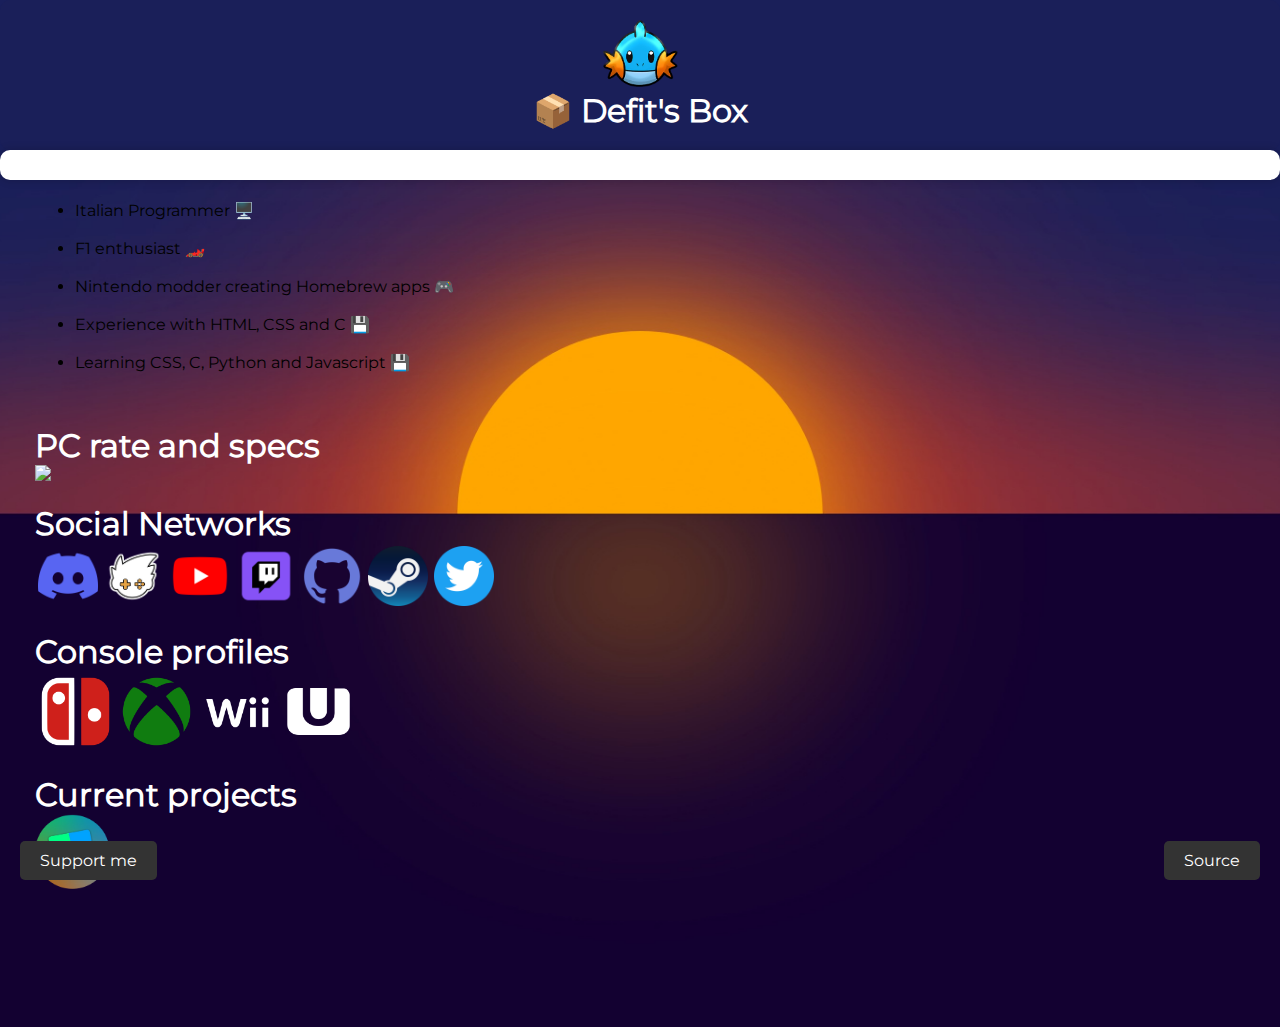
==== index.html @ 2e6d595e "Update index.html" ====
<!DOCTYPE html>
<html>
<head>
	<link rel="stylesheet" href="styles.css">	
    <meta name="viewport" content="width=device-width, initial-scale=1">
    <meta charset="UTF-8">
    <title>📦 Defit's Box</title>

    <a href="https://github.com/DefeatOf13/defeatof13.github.io" class="source-button">Source</a>
    	<a href="https://ko-fi.com/defeatOf13" class="support-button">Support me</a>
</head>

<body>
    <header>
        <img src="Icons/Mudkip_shuffle.png" alt="This image could not be loaded" width="75" height="50">
        <h1>📦 Defit's Box</h1>
    </header>

    <div class="container"> 
        <div class="main-content">

	<ul>
        <li>Italian Programmer 🖥️</li>
		<br>
        <li>F1 enthusiast 🏎️</li>
		<br>
        <li>Nintendo modder creating Homebrew apps 🎮</li>
		<br>
        <li>Experience with HTML, CSS and C 💾</li>
		<br>
        <li>Learning CSS, C, Python and Javascript 💾</li>
	</ul>
            
    <br>
    <br>
	<h1>PC rate and specs</h1>
		<a title="System requirements and Rate my PC tool - all at PCGameBenchmark" href="https://www.pcgamebenchmark.com/ratemypc?cpu=intel-core-i5-1035g1&memory=8gb&gpu=intel-uhd-graphics-730&platform=windows">
			<img src="https://www.pcgamebenchmark.com/signature/intel-core-i5-1035g1/8gb/intel-uhd-graphics-730/forum.png">
		</a>
    <br>		
    <br>

        <h1>Social Networks</h1>
            <div class="icon-container">
                <a href="https://discord.com/invite/6uARKq3JdY">
                <img src="Icons/Discord.png" class="hoverimage" alt="This image could not be loaded" width="60" height="35"vspace="3" hspace="3"/> </a>

		<a href="https://gbatemp.net/members/defeatof13.657198/">
                <img src="Icons/GBATemp.png" class="hoverimage" alt="This image could not be loaded" width="60" height="35"vspace="3" hspace="3"/> </a>

                <a href="https://www.youtube.com/channel/UCTif_vsSKr1_II2sc-q54lg">
                <img src="Icons/Youtube.png" class="hoverimage" alt="This image could not be loaded" width="60" height="35" vspace="3" hspace="3"/> </a>

                <a href="https://www.twitch.tv/defeatof13">
                <img src="Icons/Twitch.png" class="hoverimage" alt="This image could not be loaded" width="60" height="35" vspace="3" hspace="3"/> </a>

                <a href="https://github.com/DefeatOf13">
                <img src="Icons/Github.png" class="hoverimage" alt="This image could not be loaded" width="60" height="35" vspace="3" hspace="3"/> </a>

                <a href="https://steamcommunity.com/id/DefeatOf13/">
                <img src="Icons/Steam.png" class="hoverimage" alt="This image could not be loaded" width="60" height="35" vspace="3" hspace="3"/> </a>

                <a href="https://twitter.com/DefeatOf13">
                <img src="Icons/Twitter.png" class="hoverimage" alt="This image could not be loaded" width="60" height="35" vspace="3" hspace="3"/> </a>
            </div>


    <br>

        <h1>Console profiles</h1>
            <div class="icon-container">
                <a href="FriendCodes/NintendoSwitch.txt"> <img src="Icons/NintendoSwitch.png" class="hoverimage" alt="This image could not be loaded" width="75" height="50" vspace="3" hspace="3"/> </a> 
                <a href="https://account.xbox.com/it-IT/Profile?xr=mebarnav"> <img src="Icons/Xbox.png" class="hoverimage" alt="This image could not be loaded" width="75" height="50" vspace="3" hspace="3"/> </a>
                <a href="https://tag.rc24.xyz/user/756883005376823296"> <img src="Icons/Wii.png" class="hoverimage" alt="This image could not be loaded" width="75" height="50" vspace="3" hspace="3"/> </a>
                <a href="Friend_codes/NintendoNetwork.txt"> <img src="Icons/NNID.png" class="hoverimage" alt="This image could not be loaded" width="75" height="50" vspace="3" hspace="3"/> </a>
            </div>

    <br>

        <h1>Current projects</h1>
            <div class="icon-container">
                <a href="https://nsc.ftolnks.xyz/"> <img src="Icons/NSC.png" class="hoverimage" alt="This image could not be loaded" width="75" height="50" vspace=”3″ hspace=”3″></a>
            </div>
    <br>
    <br>
    <br>
    <br>
    <br>
    <br>

</body>
</html>
---- styles.css ----
@font-face {
    font-family: 'Montserrat';
    src: url('Fonts/Montserrat-VariableFont_wght.ttf') format('truetype');
    font-weight: normal;
    font-style: normal;
}

header {
    background-color: #333;
    color: #ffffff;
    padding: 20px 0;
    text-align: center;
    border-radius: 10px;
    max-width: 100%;
    height: auto;
    transition: transform .2s;
    background-size: cover;
    background-color: #1a1f59;
}
p {
    color: #ffffff;
    font-size: 18px;
    border-radius: 50%;
    text-align: left;
    
}

body {
    font-family: 'Montserrat', Arial, sans-serif;
    background-color: #313131;
    margin: 0;
    padding: 0;
    background-size: cover;
    background-position: center;
    background-image: url(Wallpaper/Sunset.png);
}

.source-button {
    position: fixed;
    bottom: 20px;
    right: 20px;
    background-color: #333;
    color: #fff;
    padding: 10px 20px;
    border-radius: 5px;
    text-decoration: none;
    transition: background-color 0.3s;
}

.source-button:hover {
    background-color: #444;
}

.support-button {
    position: fixed;
    bottom: 20px;
    left: 20px;
    background-color: #333;
    color: #fff;
    padding: 10px 20px;
    border-radius: 5px;
    text-decoration: none;
    transition: background-color 0.3s;
}

.support-button:hover {
    background-color: #444;
}

h1 {
    color: #ffffff;
    margin: 0;
}

.container {
    max-width: 1400px;
    margin: 0 auto;
    padding: 15px;
    background-color: #ffffff;
    border-radius: 10px;
    box-shadow: 0 0 10px rgba(0, 0, 0, 0.2);
}

.main-content {
    float: left;
    width: 70%;
    padding: 20px;
}

.sidebar {
    float: left;
    width: 20%;
    padding: 10px;
    background-color: #747474;
}

img {
    max-width: 100%;
    height: auto;
    transition: transform .2s;
    
}

footer {
    background-color: #333;
    color: #cec8c8;
    padding: 20px 0;
    text-align: center;
}

.hoverimage:hover {
    transition: 0.2s ease-in;
    transform: scale(1.1);
    }

    body, header {
        background-repeat: no-repeat;
        background-size: cover;
      }

      .icon-container {
        display: flex;
        align-items: center;
      }
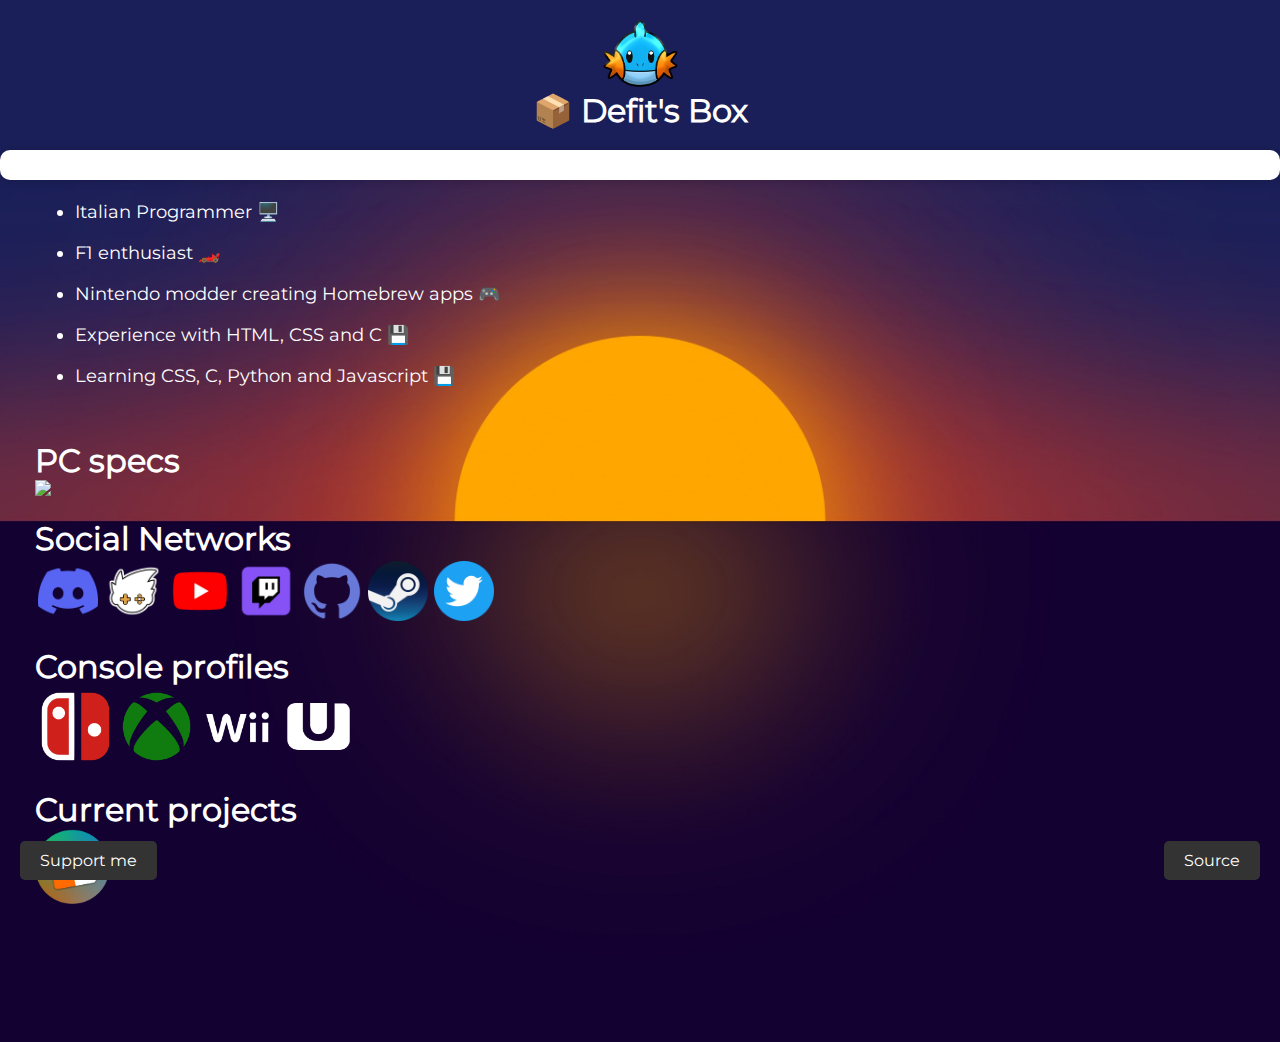
==== commit 7f9e26c3: "Add files via upload" ====
--- a/index.html
+++ b/index.html
@@ -1,20 +1,21 @@
 <!DOCTYPE html>
 <html>
-<head>
-	<link rel="stylesheet" href="styles.css">	
-    <meta name="viewport" content="width=device-width, initial-scale=1">
-    <meta charset="UTF-8">
-    <title>📦 Defit's Box</title>
+    <head>
+	    <link rel="stylesheet" href="styles.css">	
+        <meta name="viewport" content="width=device-width, initial-scale=1">
+        <meta charset="UTF-8">
 
-    <a href="https://github.com/DefeatOf13/defeatof13.github.io" class="source-button">Source</a>
+        <title>📦 Defit's Box</title>
+
+        <a href="https://github.com/DefeatOf13/defeatof13.github.io" class="source-button">Source</a>
     	<a href="https://ko-fi.com/defeatOf13" class="support-button">Support me</a>
-</head>
+    </head>
 
-<body>
-    <header>
-        <img src="Icons/Mudkip_shuffle.png" alt="This image could not be loaded" width="75" height="50">
-        <h1>📦 Defit's Box</h1>
-    </header>
+    <body>
+        <header>
+            <img src="Icons/Mudkip_shuffle.png" alt="This image could not be loaded" width="75" height="50">
+            <h1>📦 Defit's Box</h1>
+        </header>
 
     <div class="container"> 
         <div class="main-content">
@@ -33,7 +34,7 @@
             
     <br>
     <br>
-	<h1>PC rate and specs</h1>
+	<h1>PC specs</h1>
 		<a title="System requirements and Rate my PC tool - all at PCGameBenchmark" href="https://www.pcgamebenchmark.com/ratemypc?cpu=intel-core-i5-1035g1&memory=8gb&gpu=intel-uhd-graphics-730&platform=windows">
 			<img src="https://www.pcgamebenchmark.com/signature/intel-core-i5-1035g1/8gb/intel-uhd-graphics-730/forum.png">
 		</a>
@@ -45,7 +46,7 @@
                 <a href="https://discord.com/invite/6uARKq3JdY">
                 <img src="Icons/Discord.png" class="hoverimage" alt="This image could not be loaded" width="60" height="35"vspace="3" hspace="3"/> </a>
 
-		<a href="https://gbatemp.net/members/defeatof13.657198/">
+		        <a href="https://gbatemp.net/members/defeatof13.657198/">
                 <img src="Icons/GBATemp.png" class="hoverimage" alt="This image could not be loaded" width="60" height="35"vspace="3" hspace="3"/> </a>
 
                 <a href="https://www.youtube.com/channel/UCTif_vsSKr1_II2sc-q54lg">
@@ -69,10 +70,10 @@
 
         <h1>Console profiles</h1>
             <div class="icon-container">
-                <a href="FriendCodes/NintendoSwitch.txt"> <img src="Icons/NintendoSwitch.png" class="hoverimage" alt="This image could not be loaded" width="75" height="50" vspace="3" hspace="3"/> </a> 
+                <a href="FriendCodes/NS.html"> <img src="Icons/NintendoSwitch.png" class="hoverimage" alt="This image could not be loaded" width="75" height="50" vspace="3" hspace="3"/> </a> 
                 <a href="https://account.xbox.com/it-IT/Profile?xr=mebarnav"> <img src="Icons/Xbox.png" class="hoverimage" alt="This image could not be loaded" width="75" height="50" vspace="3" hspace="3"/> </a>
                 <a href="https://tag.rc24.xyz/user/756883005376823296"> <img src="Icons/Wii.png" class="hoverimage" alt="This image could not be loaded" width="75" height="50" vspace="3" hspace="3"/> </a>
-                <a href="Friend_codes/NintendoNetwork.txt"> <img src="Icons/NNID.png" class="hoverimage" alt="This image could not be loaded" width="75" height="50" vspace="3" hspace="3"/> </a>
+                <a href="FriendCodes/3DSWIIU.html"> <img src="Icons/NNID.png" class="hoverimage" alt="This image could not be loaded" width="75" height="50" vspace="3" hspace="3"/> </a>
             </div>
 
     <br>
@@ -88,5 +89,5 @@
     <br>
     <br>
 
-</body>
+    </body>
 </html>
--- a/styles.css
+++ b/styles.css
@@ -18,6 +18,13 @@
     background-color: #1a1f59;
 }
 p {
+    color: #ffffff;
+    font-size: 18px;
+    border-radius: 50%;
+    text-align: left;
+}
+
+li {
     color: #ffffff;
     font-size: 18px;
     border-radius: 50%;
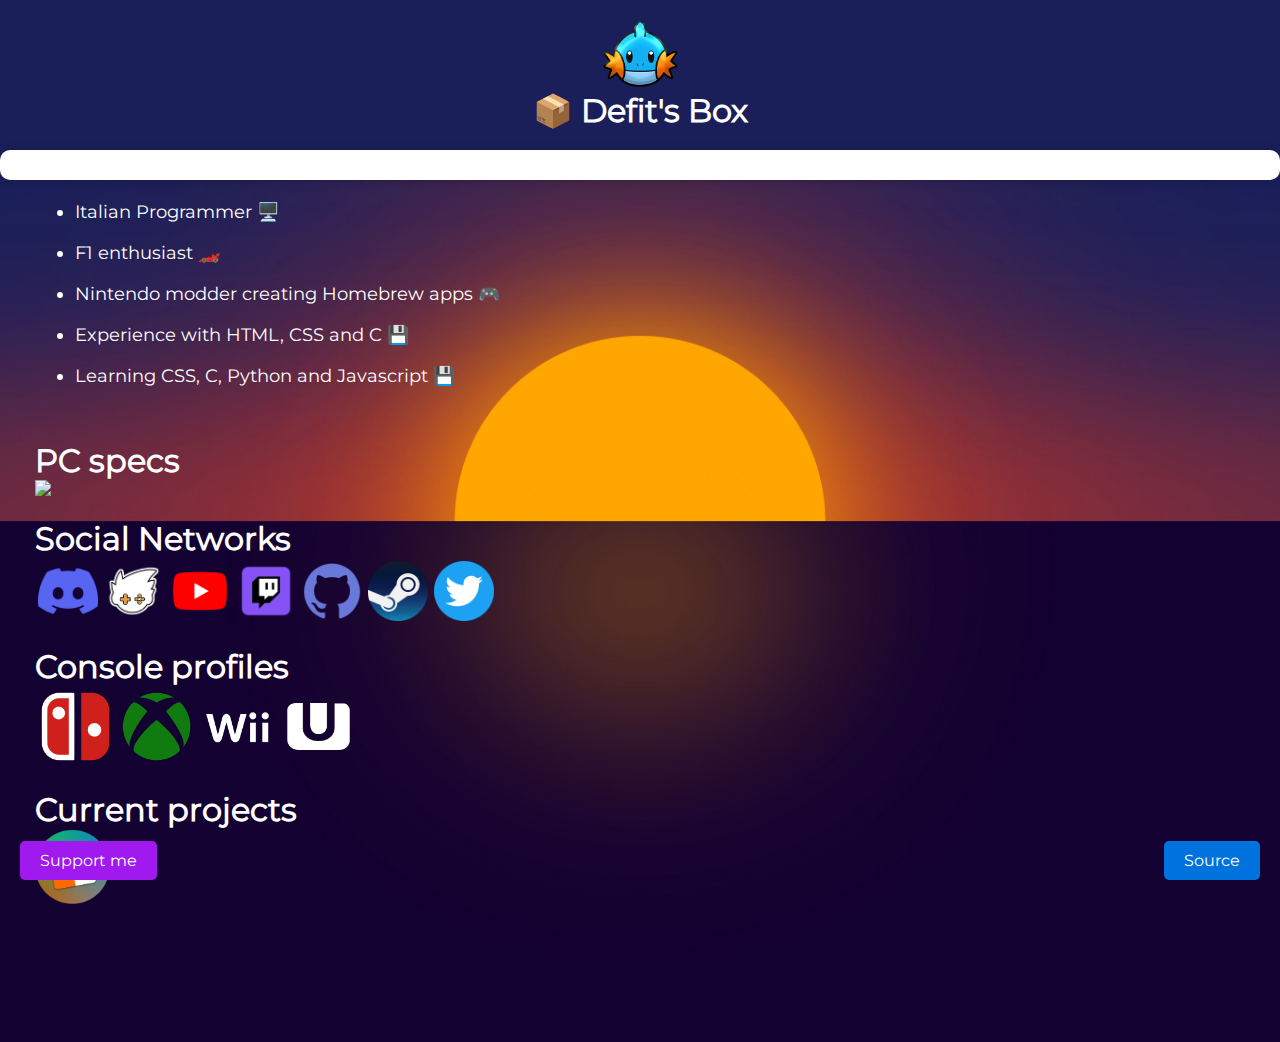
==== commit 7f4c3adf: "Update index.html" ====
--- a/index.html
+++ b/index.html
@@ -70,10 +70,10 @@
 
         <h1>Console profiles</h1>
             <div class="icon-container">
-                <a href="FriendCodes/NS.html"> <img src="Icons/NintendoSwitch.png" class="hoverimage" alt="This image could not be loaded" width="75" height="50" vspace="3" hspace="3"/> </a> 
+                <a href="FriendCodes/NintendoSwitch.txt"> <img src="Icons/NintendoSwitch.png" class="hoverimage" alt="This image could not be loaded" width="75" height="50" vspace="3" hspace="3"/> </a> 
                 <a href="https://account.xbox.com/it-IT/Profile?xr=mebarnav"> <img src="Icons/Xbox.png" class="hoverimage" alt="This image could not be loaded" width="75" height="50" vspace="3" hspace="3"/> </a>
                 <a href="https://tag.rc24.xyz/user/756883005376823296"> <img src="Icons/Wii.png" class="hoverimage" alt="This image could not be loaded" width="75" height="50" vspace="3" hspace="3"/> </a>
-                <a href="FriendCodes/3DSWIIU.html"> <img src="Icons/NNID.png" class="hoverimage" alt="This image could not be loaded" width="75" height="50" vspace="3" hspace="3"/> </a>
+                <a href="FriendCodes/NintendoNetwork.txt"> <img src="Icons/NNID.png" class="hoverimage" alt="This image could not be loaded" width="75" height="50" vspace="3" hspace="3"/> </a>
             </div>
 
     <br>
--- a/styles.css
+++ b/styles.css
@@ -46,7 +46,7 @@
     position: fixed;
     bottom: 20px;
     right: 20px;
-    background-color: #333;
+    background-color: #0072dd;
     color: #fff;
     padding: 10px 20px;
     border-radius: 5px;
@@ -62,7 +62,7 @@
     position: fixed;
     bottom: 20px;
     left: 20px;
-    background-color: #333;
+    background-color: #a019ee;
     color: #fff;
     padding: 10px 20px;
     border-radius: 5px;
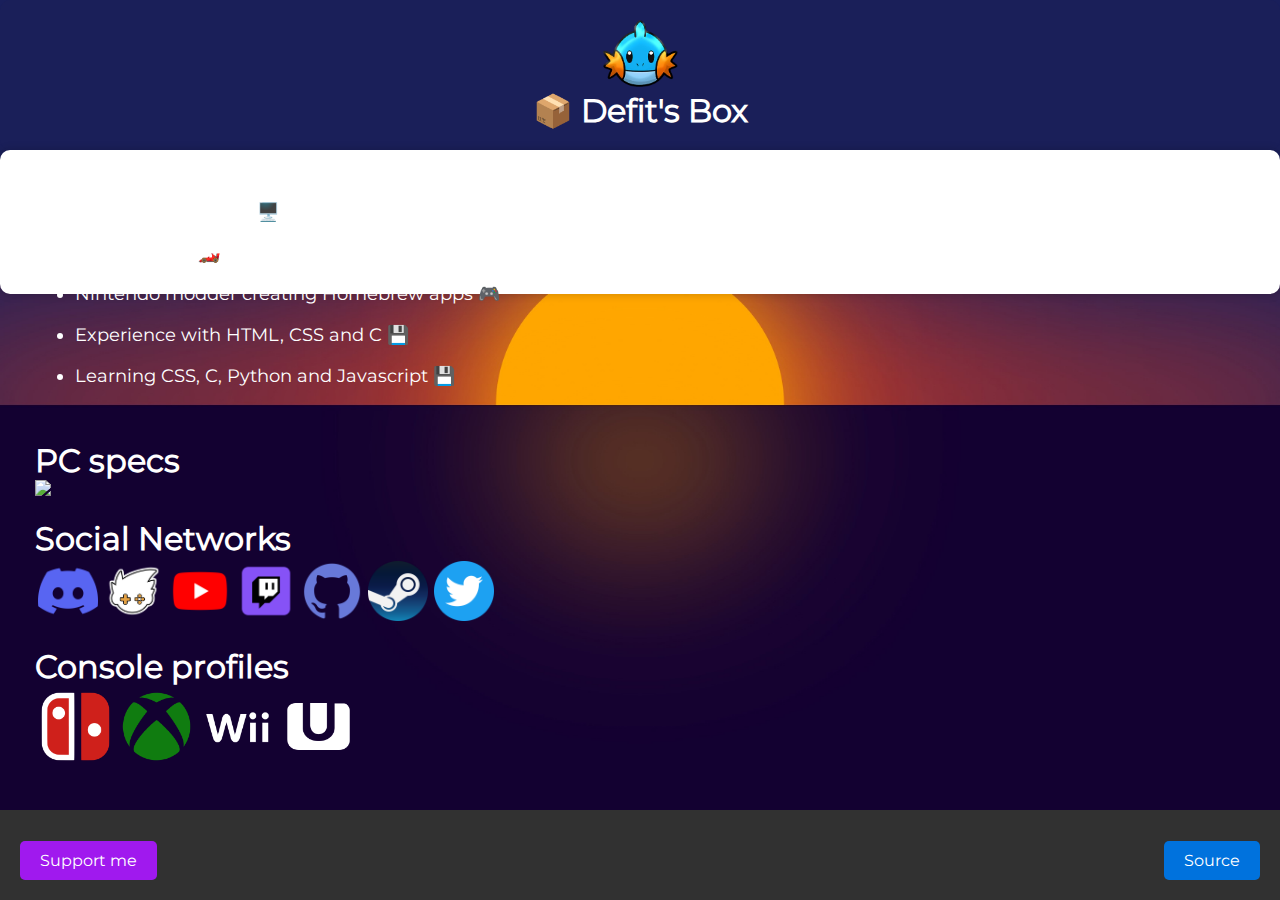
==== commit f37ee592: "Update index.html" ====
--- a/index.html
+++ b/index.html
@@ -70,17 +70,13 @@
 
         <h1>Console profiles</h1>
             <div class="icon-container">
-                <a href="FriendCodes/NintendoSwitch.txt"> <img src="Icons/NintendoSwitch.png" class="hoverimage" alt="This image could not be loaded" width="75" height="50" vspace="3" hspace="3"/> </a> 
+                <a href="FriendCodes/NS.html"> <img src="Icons/NintendoSwitch.png" class="hoverimage" alt="This image could not be loaded" width="75" height="50" vspace="3" hspace="3"/> </a> 
                 <a href="https://account.xbox.com/it-IT/Profile?xr=mebarnav"> <img src="Icons/Xbox.png" class="hoverimage" alt="This image could not be loaded" width="75" height="50" vspace="3" hspace="3"/> </a>
                 <a href="https://tag.rc24.xyz/user/756883005376823296"> <img src="Icons/Wii.png" class="hoverimage" alt="This image could not be loaded" width="75" height="50" vspace="3" hspace="3"/> </a>
-                <a href="FriendCodes/NintendoNetwork.txt"> <img src="Icons/NNID.png" class="hoverimage" alt="This image could not be loaded" width="75" height="50" vspace="3" hspace="3"/> </a>
+                <a href="FriendCodes/3DSWIIU.html"> <img src="Icons/NNID.png" class="hoverimage" alt="This image could not be loaded" width="75" height="50" vspace="3" hspace="3"/> </a>
             </div>
 
     <br>
-
-        <h1>Current projects</h1>
-            <div class="icon-container">
-                <a href="https://nsc.ftolnks.xyz/"> <img src="Icons/NSC.png" class="hoverimage" alt="This image could not be loaded" width="75" height="50" vspace=”3″ hspace=”3″></a>
             </div>
     <br>
     <br>
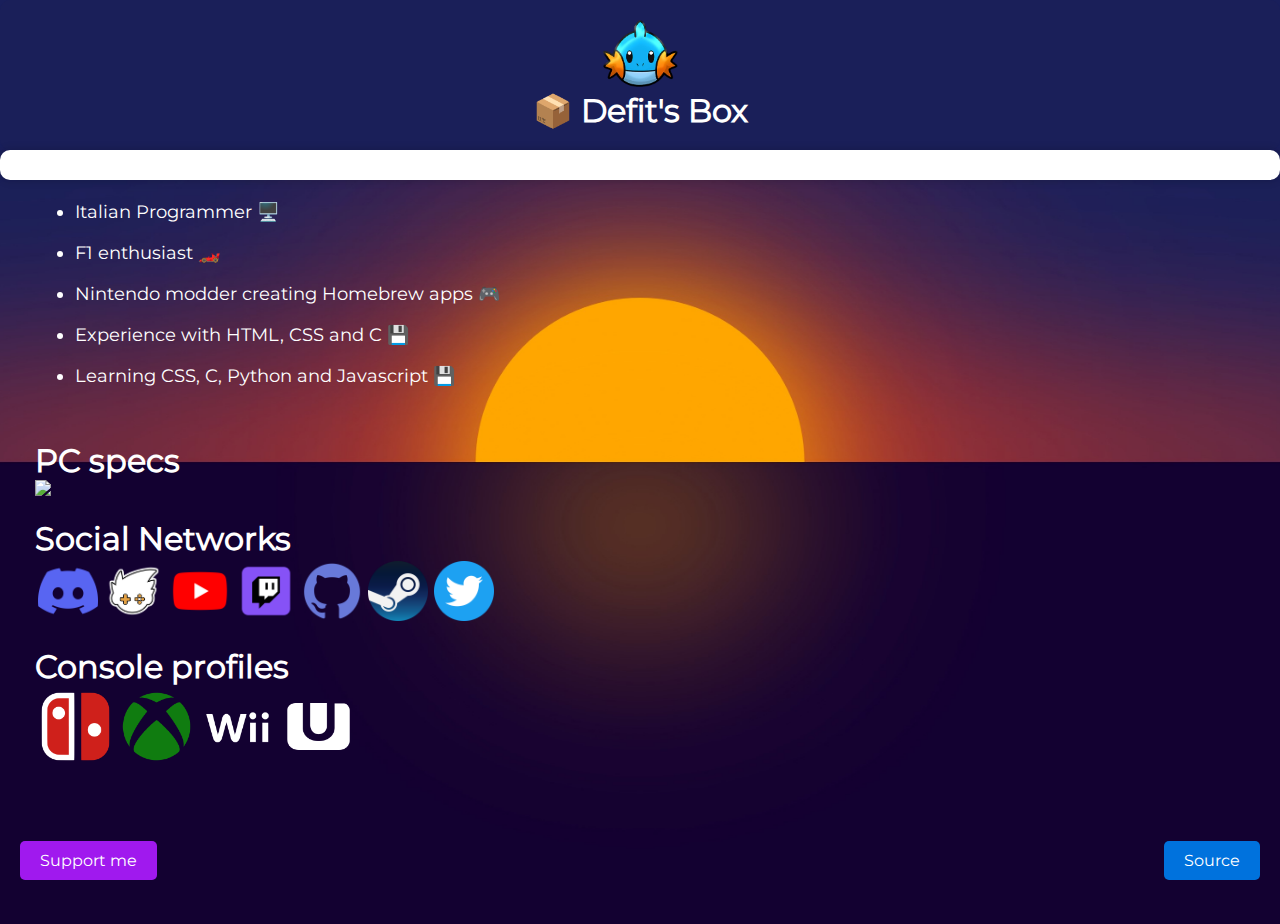
==== commit bd1e2937: "Update index.html" ====
--- a/index.html
+++ b/index.html
@@ -76,8 +76,8 @@
                 <a href="FriendCodes/3DSWIIU.html"> <img src="Icons/NNID.png" class="hoverimage" alt="This image could not be loaded" width="75" height="50" vspace="3" hspace="3"/> </a>
             </div>
 
-    <br>
-            </div>
+    <br>+
     <br>
     <br>
     <br>
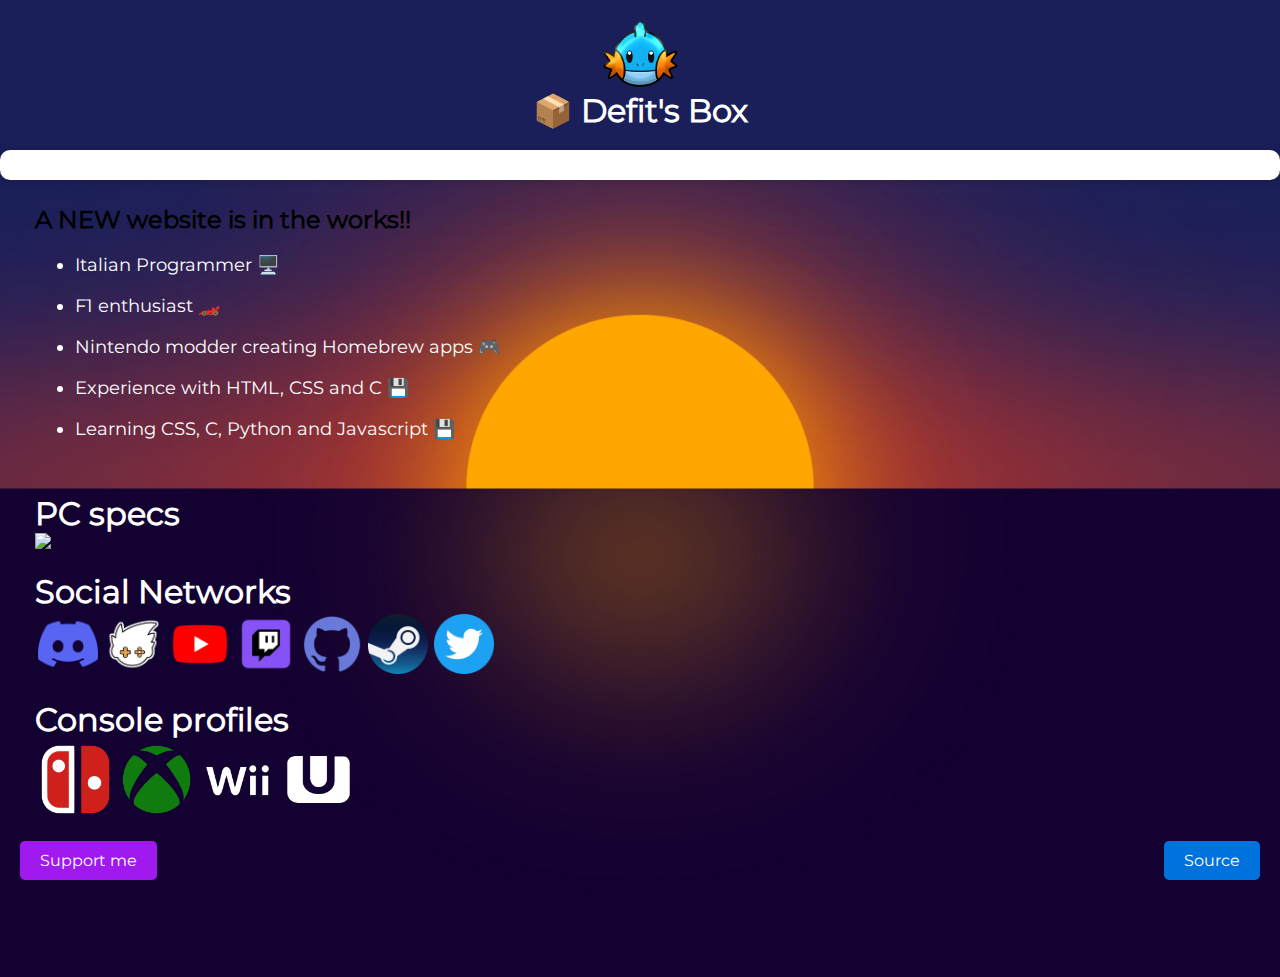
==== commit 951f6579: "Update index.html" ====
--- a/index.html
+++ b/index.html
@@ -20,6 +20,8 @@
     <div class="container"> 
         <div class="main-content">
 
+		<h2>A NEW website is in the works!!</h2>
+
 	<ul>
         <li>Italian Programmer 🖥️</li>
 		<br>
@@ -35,8 +37,8 @@
     <br>
     <br>
 	<h1>PC specs</h1>
-		<a title="System requirements and Rate my PC tool - all at PCGameBenchmark" href="https://www.pcgamebenchmark.com/ratemypc?cpu=intel-core-i5-1035g1&memory=8gb&gpu=intel-uhd-graphics-730&platform=windows">
-			<img src="https://www.pcgamebenchmark.com/signature/intel-core-i5-1035g1/8gb/intel-uhd-graphics-730/forum.png">
+		<a title="PC rate" href="https://www.pcgamebenchmark.com/ratemypc?cpu=amd-ryzen-7-5700u&memory=16gb&gpu=nvidia-geforce-rtx-3050-ti-laptop-gpu&platform=windows">
+			<img src="https://www.pcgamebenchmark.com/signature/amd-ryzen-7-5700u/16gb/nvidia-geforce-rtx-3050-ti-laptop-gpu/forum.png"></a>
 		</a>
     <br>		
     <br>
@@ -76,7 +78,7 @@
                 <a href="FriendCodes/3DSWIIU.html"> <img src="Icons/NNID.png" class="hoverimage" alt="This image could not be loaded" width="75" height="50" vspace="3" hspace="3"/> </a>
             </div>
 
-    <br>+    <br>
 
     <br>
     <br>
